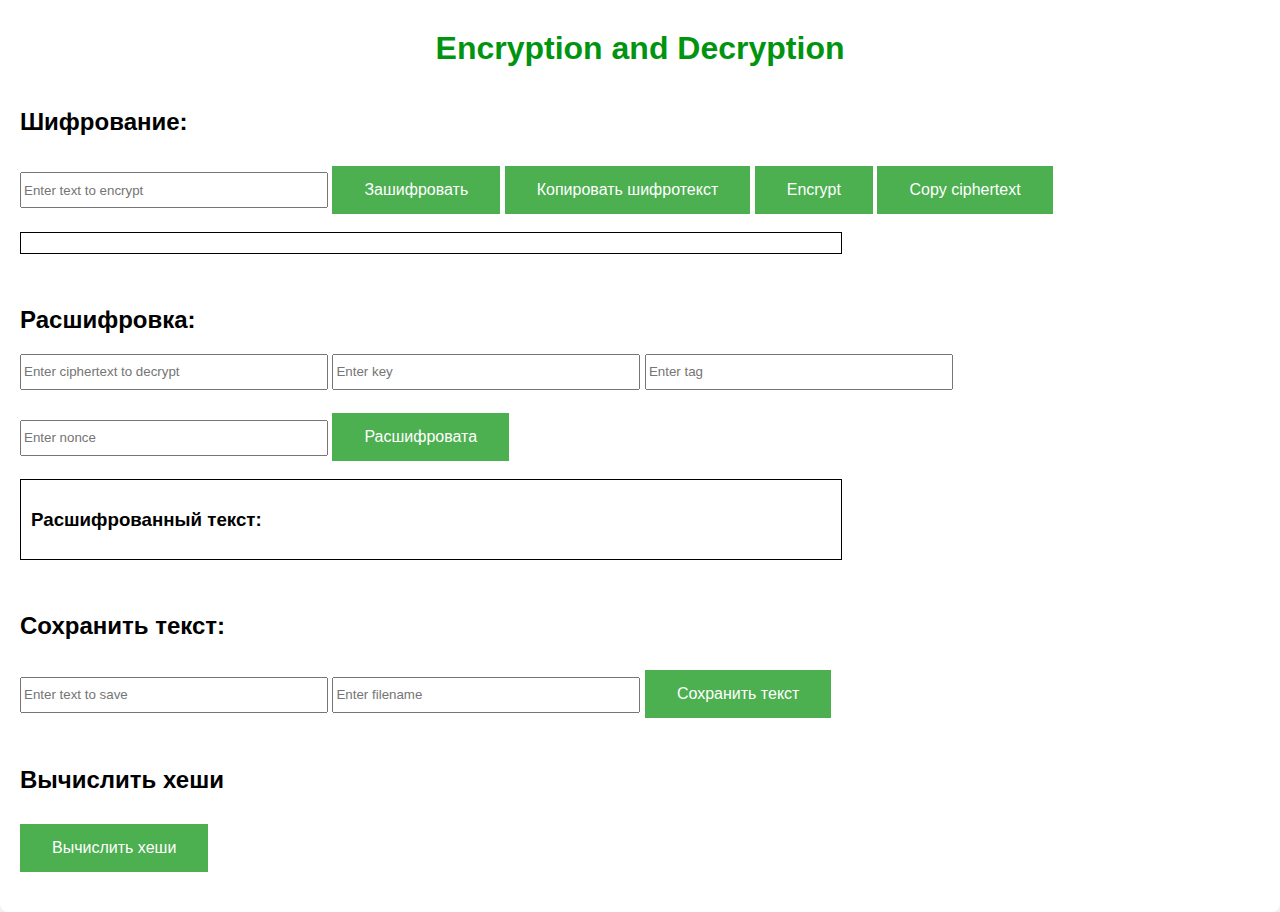
==== frontend/index.html @ 1d54a864 "Merge branch 'main' of https://github.com/Alexander104-hub/crypto_hashing" ====
<!DOCTYPE html>
<html>
<head>
    <meta name="viewport" content="width=device-width, initial-scale=1.0, maximum-scale=1.0, user-scalable=no">
    <title>Encryption and Decryption</title>
    <link rel="stylesheet" type="text/css" href="static/style.css">
    <link rel="icon" href="static/favicon.ico">
</head>
<body>
    <div class="container">
        <h1 class="encryption-decryption-title">Encryption and Decryption</h1>
        <div id="encryption">
            <h2>Шифрование:</h2>
            <input type="text" id="encryptText" placeholder="Enter text to encrypt">
            <button class="custom-button" onclick="encrypt()">Зашифровать</button>
            <button class="custom-button" onclick="copyToClipboard()">Копировать шифротекст</button>
            <button class="custom-button" onclick="encrypt()">Encrypt</button>
            <button class="custom-button" onclick="copyToClipboard()">Copy ciphertext</button>
            <script src="utils/copy.js"></script>
            <p id="encryptedText"></p>
        </div>
        <div id="decryption">
            <h2>Расшифровка:</h2>
            <input type="text" id="decryptText" placeholder="Enter ciphertext to decrypt">
            <input type="text" id="decryptKey" placeholder="Enter key">
            <input type="text" id="decryptTag" placeholder="Enter tag">
            <input type="text" id="decryptNonce" placeholder="Enter nonce">
            <button class="custom-button" onclick="decrypt()">Расшифровата</button>
            <div id="decryptedTextContainer">
                <h3>Расшифрованный текст:</h3>
                <p id="decryptedText"></p>
            </div>
        </div>
        <div id="saveText">
            <h2>Сохранить текст:</h2>
            <input type="text" id="textToSave" placeholder="Enter text to save">
            <input type="text" id="filename" placeholder="Enter filename">
            <button class="custom-button" onclick="saveText()">Сохранить текст</button>
            <p id='saveTextResponse'></p>
        </div>
        <div id='computeHash'>
            <h2>Вычислить хеши</h2>
            <button class='custom-button' onclick='computeFileHash()'>Вычислить хеши</button>
            <pre id='hashes'></pre>
        </div>
    </div>
<script src='static/script.js'></script>
</body>
</html>
---- frontend/static/style.css ----
body {
    font-family: Arial, sans-serif;
    display: flex;
    justify-content: center;
    align-items: center;
    height: 100vh;
    margin: 0;
    background-color: #f0f0f0;
}

.container {
    text-align: left;
    border-radius: 8px;
    padding: 20px;
    background-color: white;
}

#encryption, #decryption {
    margin-bottom: 2em;
}

input {
    margin-bottom: 1em;
    width: 300px;
    height: 30px;
}

#decryptedTextContainer, #encryptedText {
    border: 1px solid black;
    padding: 10px;
    margin-top: 10px;
    max-height: 200px;
    max-width: 800px;
    overflow: auto;
}

.label {
    display: inline-block;
    padding-right: 60px;
    text-align: right;
    font-weight: bold;
}

.custom-button {
    background-color: #4CAF50; 
    border: none; 
    color: white; 
    padding: 15px 32px; 
    text-align: center; 
    text-decoration: none; 
    display: inline-block; 
    font-size: 16px; 
    margin-top: 10px; 
    transition: background-color 0.3s ease;
}

.custom-button:hover {
    background-color: #45a049;
}

.custom-button:active {
    background-color: #3e8e41;
}

.encryption-decryption-title {
    text-align: center; 
    color: rgb(1, 148, 16);
}

h2 {
    padding-top: 20px;
}

#hashes {
    font-size: 20px;
}
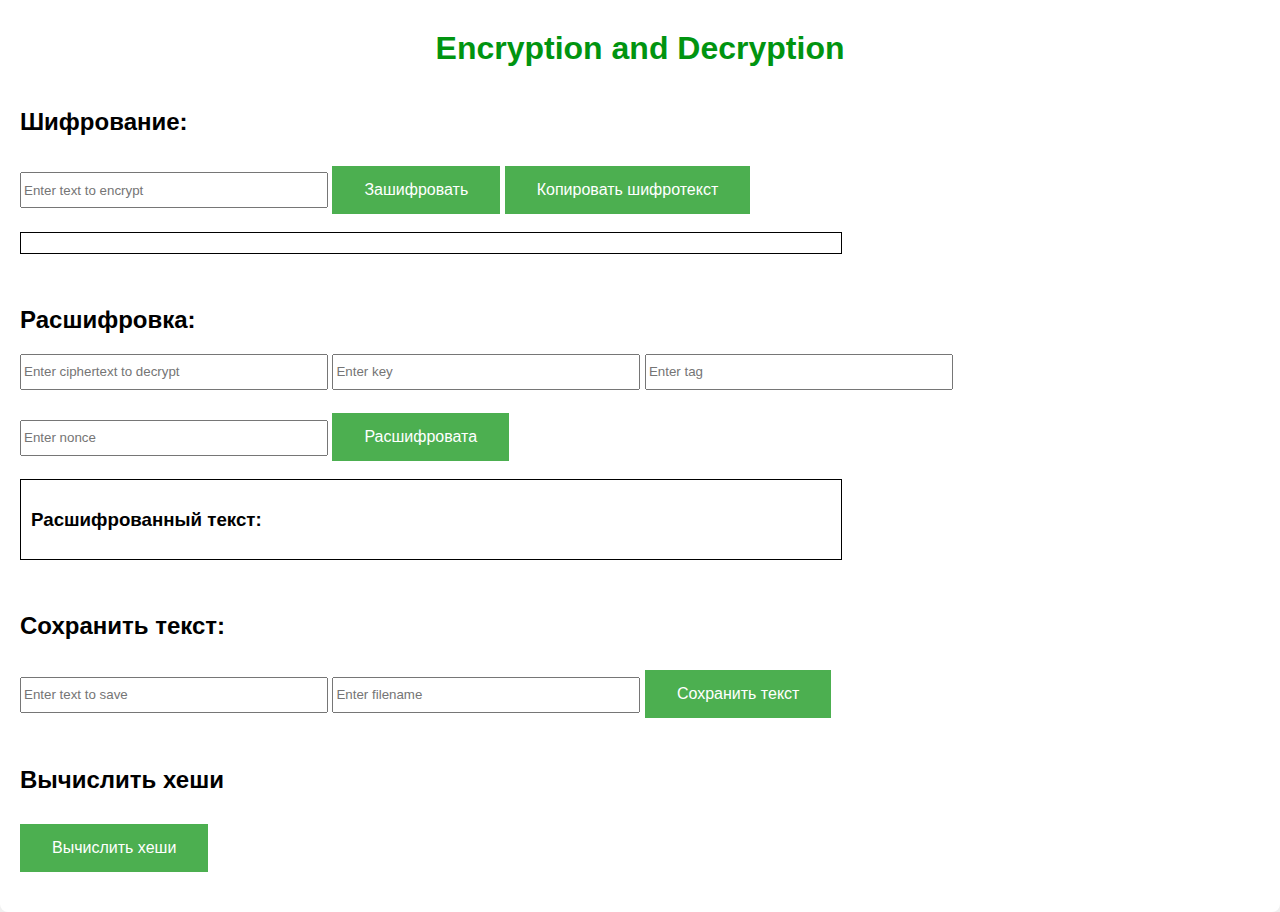
==== commit 257e2462: "Removed unnecessary buttons." ====
--- a/frontend/index.html
+++ b/frontend/index.html
@@ -14,8 +14,6 @@
             <input type="text" id="encryptText" placeholder="Enter text to encrypt">
             <button class="custom-button" onclick="encrypt()">Зашифровать</button>
             <button class="custom-button" onclick="copyToClipboard()">Копировать шифротекст</button>
-            <button class="custom-button" onclick="encrypt()">Encrypt</button>
-            <button class="custom-button" onclick="copyToClipboard()">Copy ciphertext</button>
             <script src="utils/copy.js"></script>
             <p id="encryptedText"></p>
         </div>
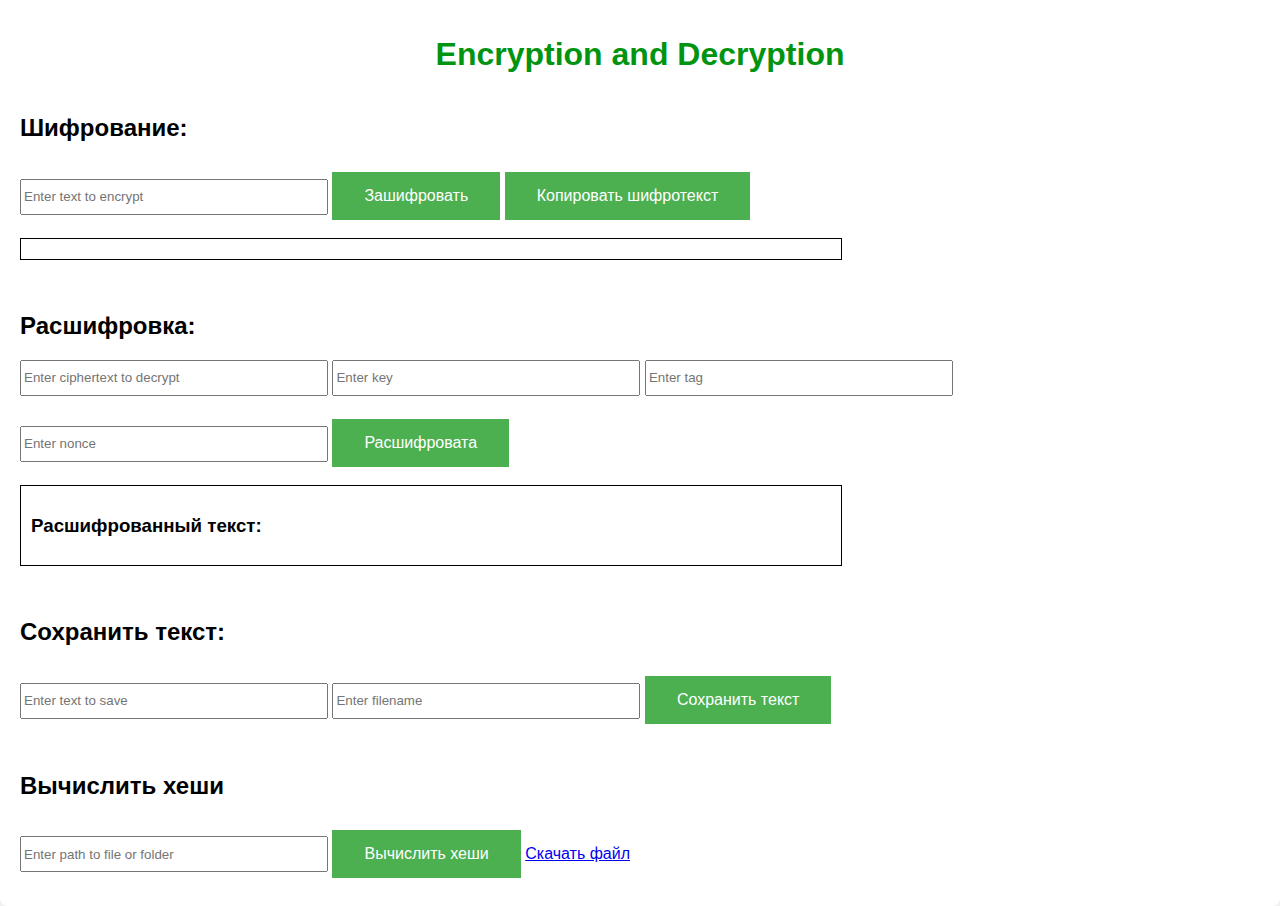
==== commit 221596db: "input form to choose folder was added" ====
--- a/frontend/index.html
+++ b/frontend/index.html
@@ -38,8 +38,9 @@
         </div>
         <div id='computeHash'>
             <h2>Вычислить хеши</h2>
-            <button class='custom-button' onclick='computeFileHash()'>Вычислить хеши</button>
-            <pre id='hashes'></pre>
+	    <input type="text" id="file-browse" placeholder="Enter path to file or folder">
+	    <button class='custom-button' onclick='computeFileHash()'>Вычислить хеши</button>
+	    <a href="/api/hashing/download_hashes">Скачать файл</a>
         </div>
     </div>
 <script src='static/script.js'></script>
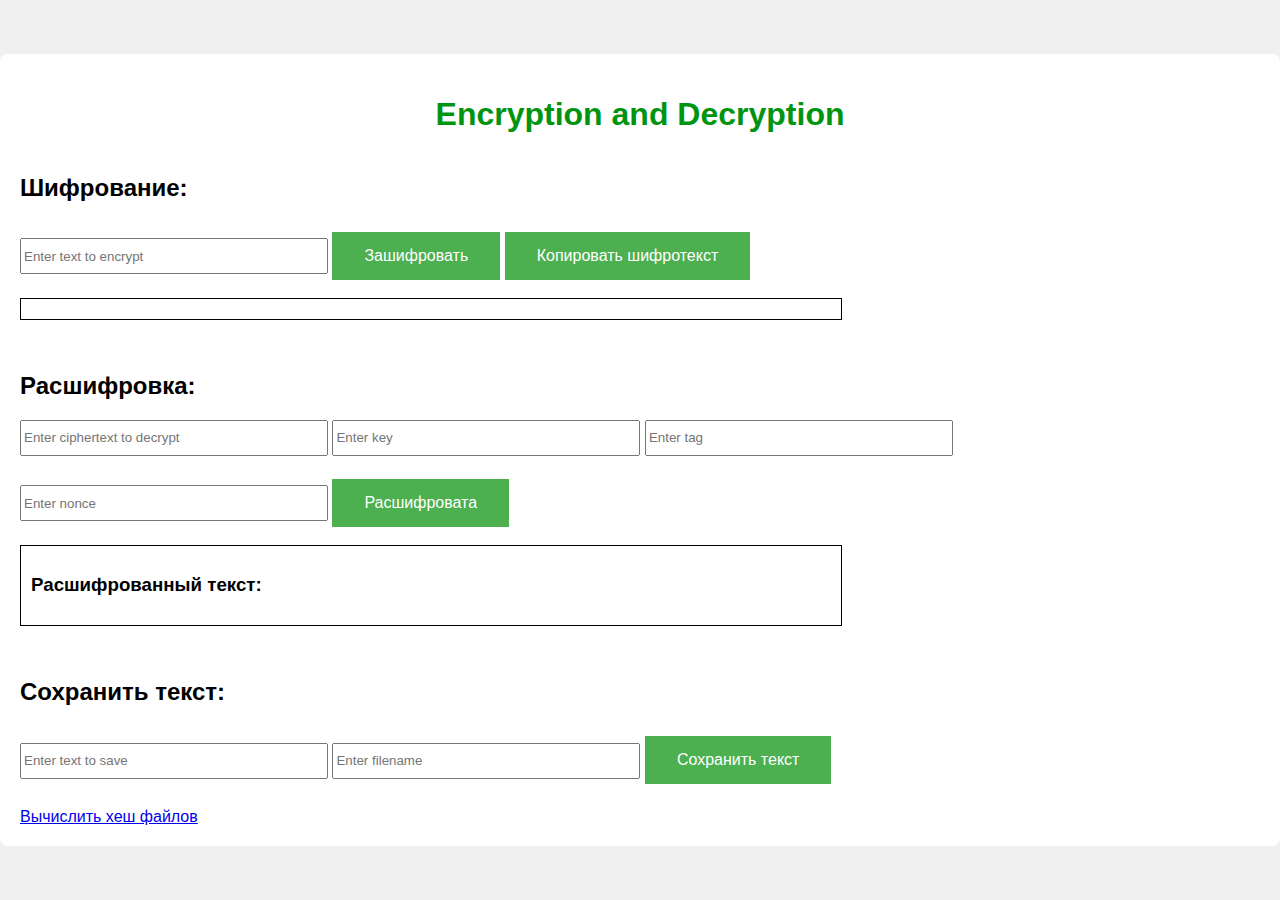
==== commit 6c2f3d26: "File hashing was moved to another page" ====
--- a/frontend/index.html
+++ b/frontend/index.html
@@ -36,14 +36,11 @@
             <button class="custom-button" onclick="saveText()">Сохранить текст</button>
             <p id='saveTextResponse'></p>
         </div>
-        <div id='computeHash'>
-            <h2>Вычислить хеши</h2>
-	    <input type="text" id="file-browse" placeholder="Enter path to file or folder">
-	    <button class='custom-button' onclick='computeFileHash()'>Вычислить хеши</button>
-	    <a href="/api/hashing/download_hashes">Скачать файл</a>
-        </div>
+	<div>
+	    <a href="./hashes.html">Вычислить хеш файлов</a>
+	</div>
     </div>
-<script src='static/script.js'></script>
 </body>
 </html>
 
+<script src='static/script.js'></script>
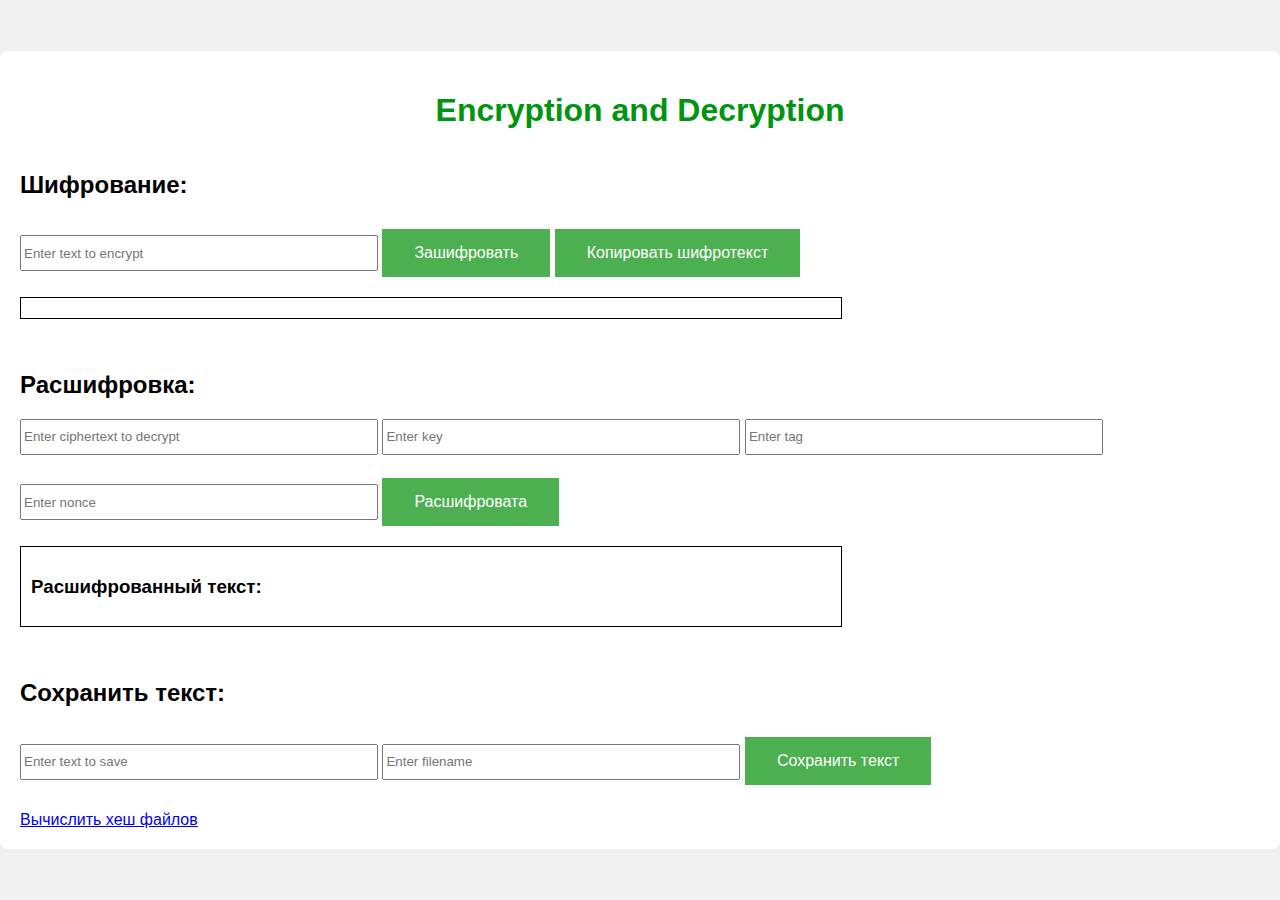
==== commit f3660491: "Few minor changes." ====
--- a/frontend/index.html
+++ b/frontend/index.html
@@ -3,7 +3,7 @@
 <head>
     <meta name="viewport" content="width=device-width, initial-scale=1.0, maximum-scale=1.0, user-scalable=no">
     <title>Encryption and Decryption</title>
-    <link rel="stylesheet" type="text/css" href="static/style.css">
+    <link rel="stylesheet" type="text/css" href="static/style.css?version=51">
     <link rel="icon" href="static/favicon.ico">
 </head>
 <body>
--- a/frontend/static/style.css
+++ b/frontend/static/style.css
@@ -21,7 +21,7 @@
 
 input {
     margin-bottom: 1em;
-    width: 300px;
+    width: 350px;
     height: 30px;
 }
 
@@ -51,6 +51,7 @@
     display: inline-block; 
     font-size: 16px; 
     margin-top: 10px; 
+    margin-bottom: 10px;
     transition: background-color 0.3s ease;
 }
 
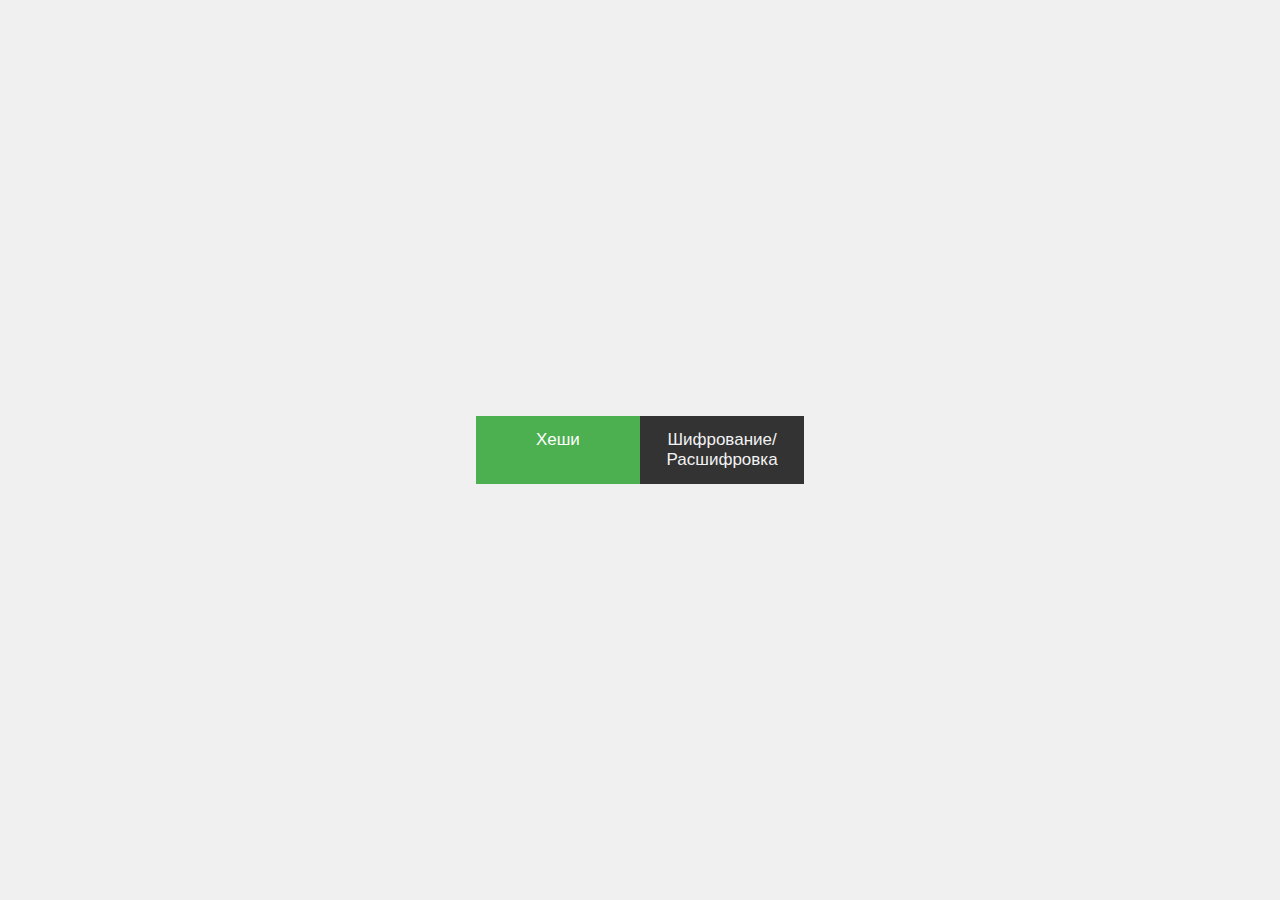
==== commit a1b45ec7: "Added navigation panel." ====
--- a/frontend/index.html
+++ b/frontend/index.html
@@ -7,40 +7,16 @@
     <link rel="icon" href="static/favicon.ico">
 </head>
 <body>
-    <div class="container">
-        <h1 class="encryption-decryption-title">Encryption and Decryption</h1>
-        <div id="encryption">
-            <h2>Шифрование:</h2>
-            <input type="text" id="encryptText" placeholder="Enter text to encrypt">
-            <button class="custom-button" onclick="encrypt()">Зашифровать</button>
-            <button class="custom-button" onclick="copyToClipboard()">Копировать шифротекст</button>
-            <script src="utils/copy.js"></script>
-            <p id="encryptedText"></p>
-        </div>
-        <div id="decryption">
-            <h2>Расшифровка:</h2>
-            <input type="text" id="decryptText" placeholder="Enter ciphertext to decrypt">
-            <input type="text" id="decryptKey" placeholder="Enter key">
-            <input type="text" id="decryptTag" placeholder="Enter tag">
-            <input type="text" id="decryptNonce" placeholder="Enter nonce">
-            <button class="custom-button" onclick="decrypt()">Расшифровата</button>
-            <div id="decryptedTextContainer">
-                <h3>Расшифрованный текст:</h3>
-                <p id="decryptedText"></p>
-            </div>
-        </div>
-        <div id="saveText">
-            <h2>Сохранить текст:</h2>
-            <input type="text" id="textToSave" placeholder="Enter text to save">
-            <input type="text" id="filename" placeholder="Enter filename">
-            <button class="custom-button" onclick="saveText()">Сохранить текст</button>
-            <p id='saveTextResponse'></p>
-        </div>
-	<div>
-	    <a href="./hashes.html">Вычислить хеш файлов</a>
-	</div>
+    <div id="subtopnav">
+        <a href="javascript:void(0);" onclick="loadPage('./hashes.html')" title="Хеши" class="active">Хеши</a>
+        <a href="javascript:void(0);" onclick="loadPage('./encrypt_decrypt.html')" title="Шифрование/Расшифровка">Шифрование/Расшифровка</a>
+      </div>
+    <div id="container">
+        
     </div>
 </body>
 </html>
 
+<script src='utils/navigation.js'></script>
+<script src="utils/copy.js"></script>
 <script src='static/script.js'></script>
--- a/frontend/static/style.css
+++ b/frontend/static/style.css
@@ -1,11 +1,39 @@
 body {
     font-family: Arial, sans-serif;
     display: flex;
+    flex-direction: column;
     justify-content: center;
     align-items: center;
     height: 100vh;
     margin: 0;
     background-color: #f0f0f0;
+}
+
+
+#subtopnav {
+    display: flex;
+    justify-content: space-around;
+}
+
+#subtopnav a {
+    flex-grow: 0;
+    flex-basis: 300px;
+    text-align: center;
+    padding: 14px 16px;
+    background-color: #333;
+    color: #f2f2f2;
+    text-decoration: none;
+    font-size: 17px;
+}
+
+#subtopnav a:hover {
+    background-color: #ddd;
+    color: black;
+}
+
+#subtopnav a.active {
+    background-color: #4CAF50;
+    color: white;
 }
 
 .container {
@@ -74,4 +102,4 @@
 
 #hashes {
     font-size: 20px;
-}
+}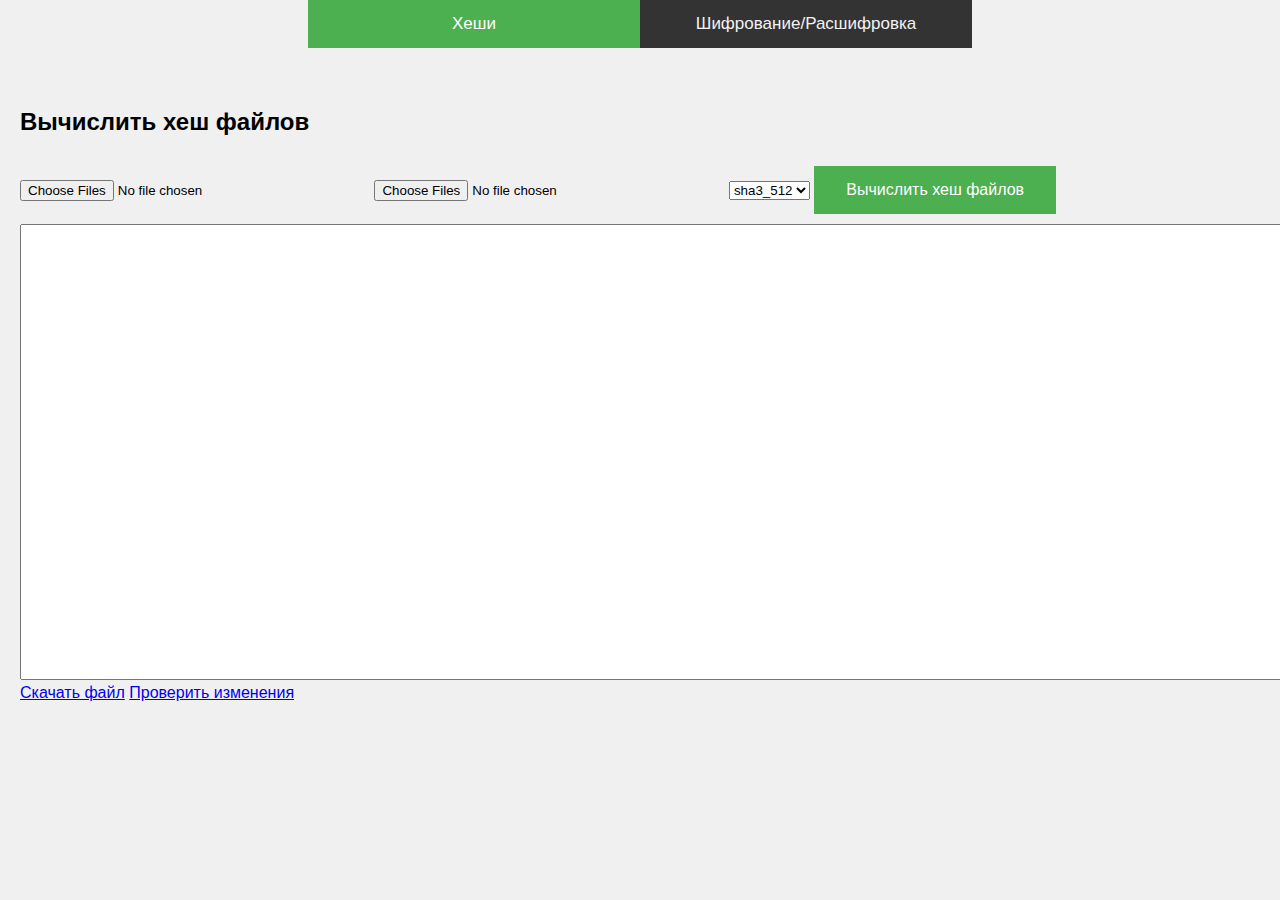
==== commit bed2148e: "lang fix" ====
--- a/frontend/index.html
+++ b/frontend/index.html
@@ -20,3 +20,4 @@
 <script src='utils/navigation.js'></script>
 <script src="utils/copy.js"></script>
 <script src='static/script.js'></script>
+<!---->
--- a/frontend/static/style.css
+++ b/frontend/static/style.css
@@ -1,18 +1,15 @@
 body {
     font-family: Arial, sans-serif;
-    display: flex;
-    flex-direction: column;
-    justify-content: center;
-    align-items: center;
+    display: grid;
+    grid-template-rows: auto 1fr;
     height: 100vh;
     margin: 0;
     background-color: #f0f0f0;
 }
 
-
 #subtopnav {
     display: flex;
-    justify-content: space-around;
+    justify-content: center; /* Изменено */
 }
 
 #subtopnav a {
@@ -43,6 +40,14 @@
     background-color: white;
 }
 
+#container {
+   overflow-y: auto; 
+   padding-top: 20px; 
+   padding-left: 20px; 
+   padding-right: 20px; 
+}
+
+
 #encryption, #decryption {
     margin-bottom: 2em;
 }
@@ -63,8 +68,9 @@
 }
 
 .label {
-    display: inline-block;
+    display: inline-block;  
     padding-right: 60px;
+    color: #00723d;
     text-align: right;
     font-weight: bold;
 }
@@ -102,4 +108,39 @@
 
 #hashes {
     font-size: 20px;
-}+}
+
+#fileList {
+    margin-top: 10px;
+    background-color: #f8f9fa;
+    border-radius: 5px;
+    padding: 10px;
+    overflow: auto;
+}
+
+#fileList div {
+    padding: 5px 0;
+}
+
+
+
+summary {
+  font-weight: bold;
+  margin: -0.5em -0.5em 0;
+  padding: 0.5em;
+}
+
+details {
+  border: 1px solid #aaa;
+  border-radius: 4px;
+  padding: 0.5em 0.5em 0;
+}
+
+details[open] {
+  padding: 0.5em;
+}
+
+details[open] summary {
+  border-bottom: 1px solid #aaa;
+  margin-bottom: 0.5em;
+}
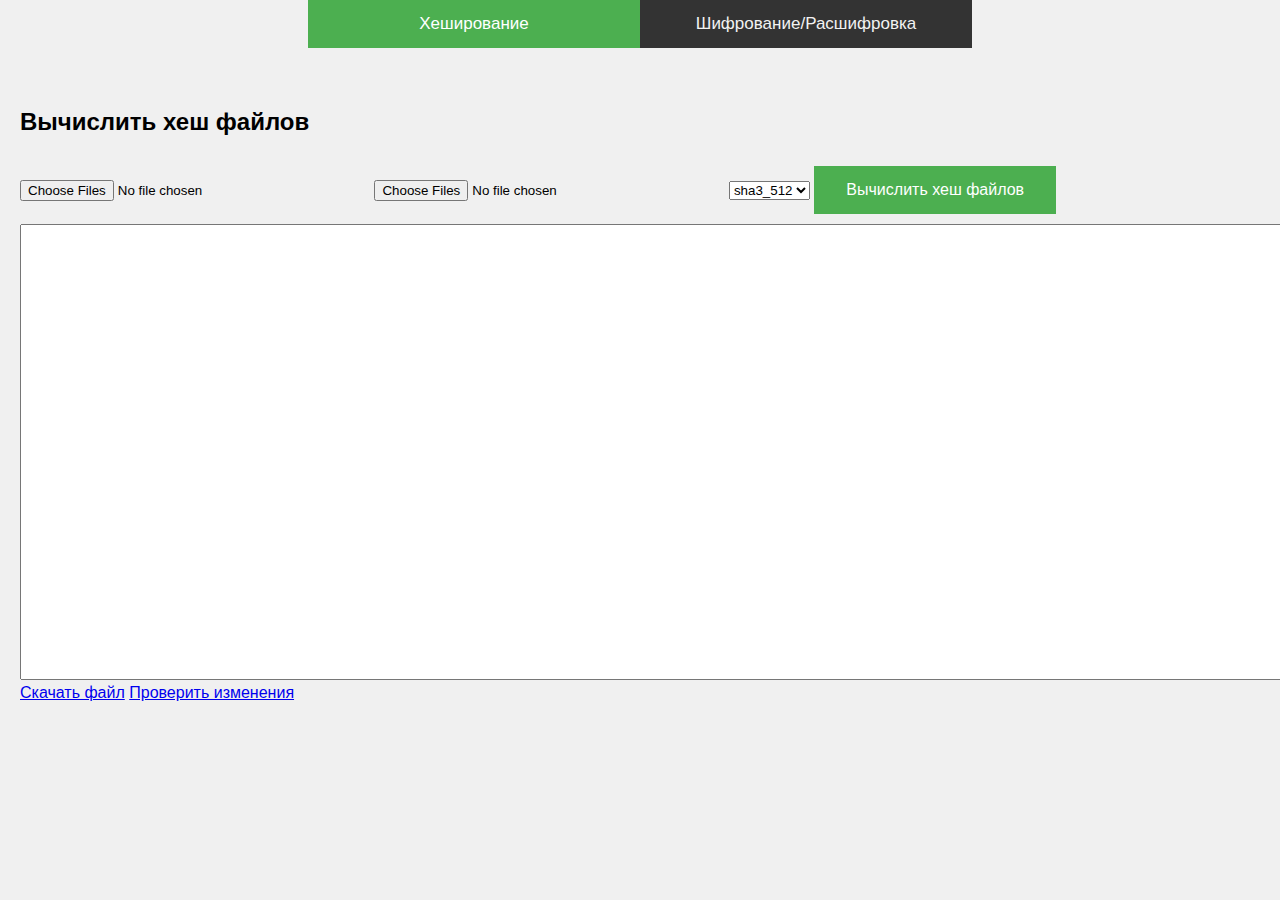
==== commit 86c87cf2: "Added posibility to download key as a file instead of showing in on the screen." ====
--- a/frontend/index.html
+++ b/frontend/index.html
@@ -8,7 +8,7 @@
 </head>
 <body>
     <div id="subtopnav">
-        <a href="javascript:void(0);" onclick="loadPage('./hashes.html')" title="Хеши" class="active">Хеши</a>
+        <a href="javascript:void(0);" onclick="loadPage('./hashes.html')" title="Хеширование" class="active">Хеширование</a>
         <a href="javascript:void(0);" onclick="loadPage('./encrypt_decrypt.html')" title="Шифрование/Расшифровка">Шифрование/Расшифровка</a>
       </div>
     <div id="container">
--- a/frontend/static/style.css
+++ b/frontend/static/style.css
@@ -144,3 +144,15 @@
   border-bottom: 1px solid #aaa;
   margin-bottom: 0.5em;
 }
+
+#save_file {
+    margin-left: 10px;
+    margin-right: 10px;
+    margin-top: 10px;
+    width: 50px;
+}
+
+#save_file_label {
+    font-weight: bold;
+    font-size: x-large;
+}